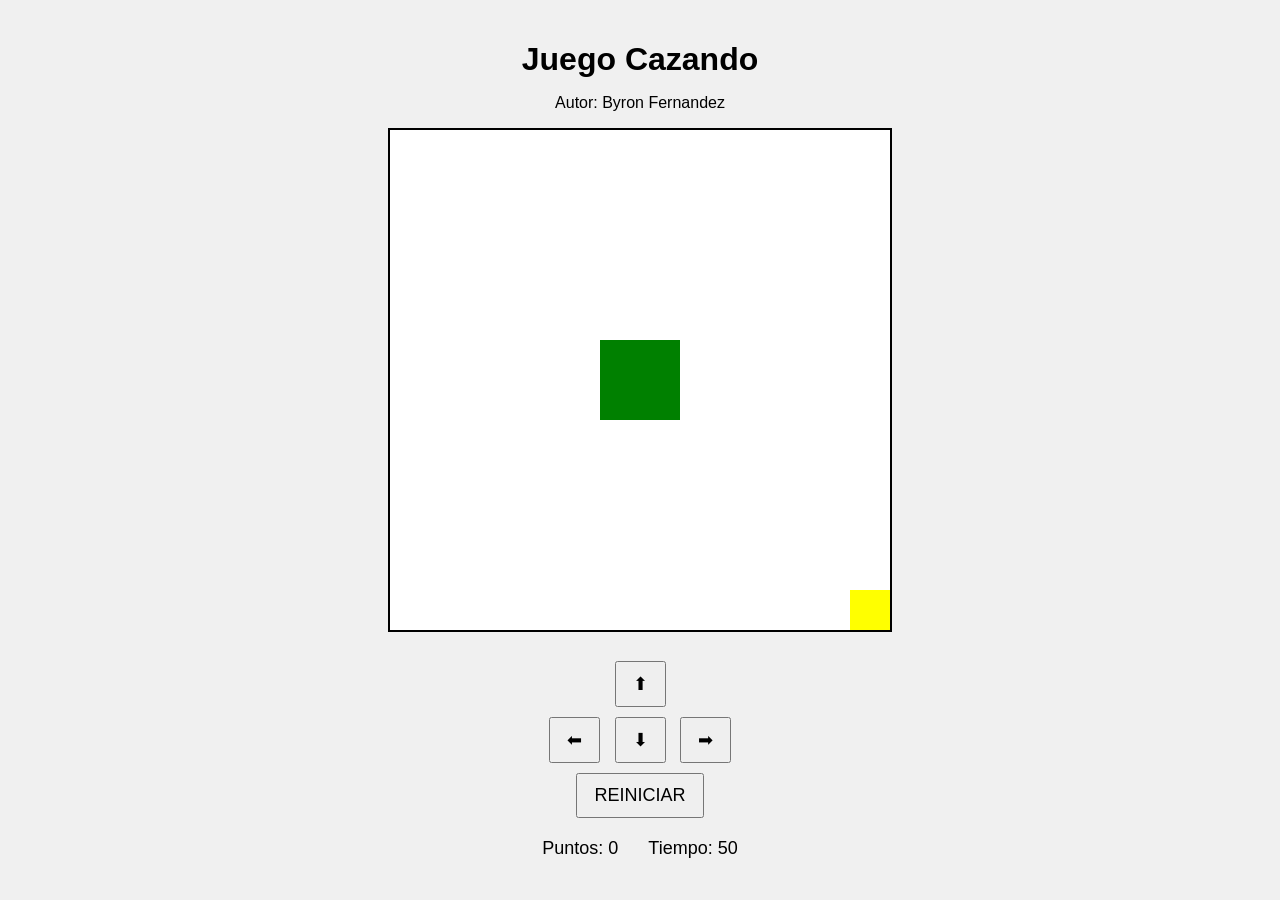
==== index.html @ 7ab86cf2 "Cambio de nombre a index" ====
<!DOCTYPE html>
<html>
<head>
  <title>Juego Cazando</title>
  <link rel="stylesheet" href="cazando.css">

</head>
<body onload="iniciarJuego()">

  <h1>Juego Cazando</h1>
  <p>Autor: Byron Fernandez</p>

  <canvas id="areaJuego" width="500" height="500"></canvas>

  <div class="controles">
    <button onclick="moverArriba()">⬆</button>
    <br>
    <button onclick="moverIzquierda()">⬅</button>
    <button onclick="moverAbajo()">⬇</button>
    <button onclick="moverDerecha()">➡</button>
    <br>
    <button onclick="reiniciarJuego()">REINICIAR</button>
  </div>

  <div class="panel">
    <span>Puntos: <span id="puntos">0</span></span>
    <span>Tiempo: <span id="tiempo">10</span></span>
  </div>

  <p id="mensaje"></p>
  <script src="utils.js"></script>
  <script src="cazando.js"></script>
</body>
</html>
---- cazando.css ----
body {
  text-align: center;
  font-family: Arial, sans-serif;
  background: #f0f0f0;
  margin: 0;
  padding: 20px;
}

h1 {
  margin-bottom: 5px;
}

.panel {
  margin: 15px 0;
  font-size: 18px;
  display: flex;
  justify-content: center;
  gap: 30px;
}

canvas {
  background: white;
  border: 2px solid black;
}

.controles {
  margin-top: 20px;
}

button {
  margin: 5px;
  padding: 10px 16px;
  font-size: 18px;
  cursor: pointer;
}

#mensaje {
  font-size: 20px;
  font-weight: bold;
  color: darkred;
  margin-top: 15px;
}
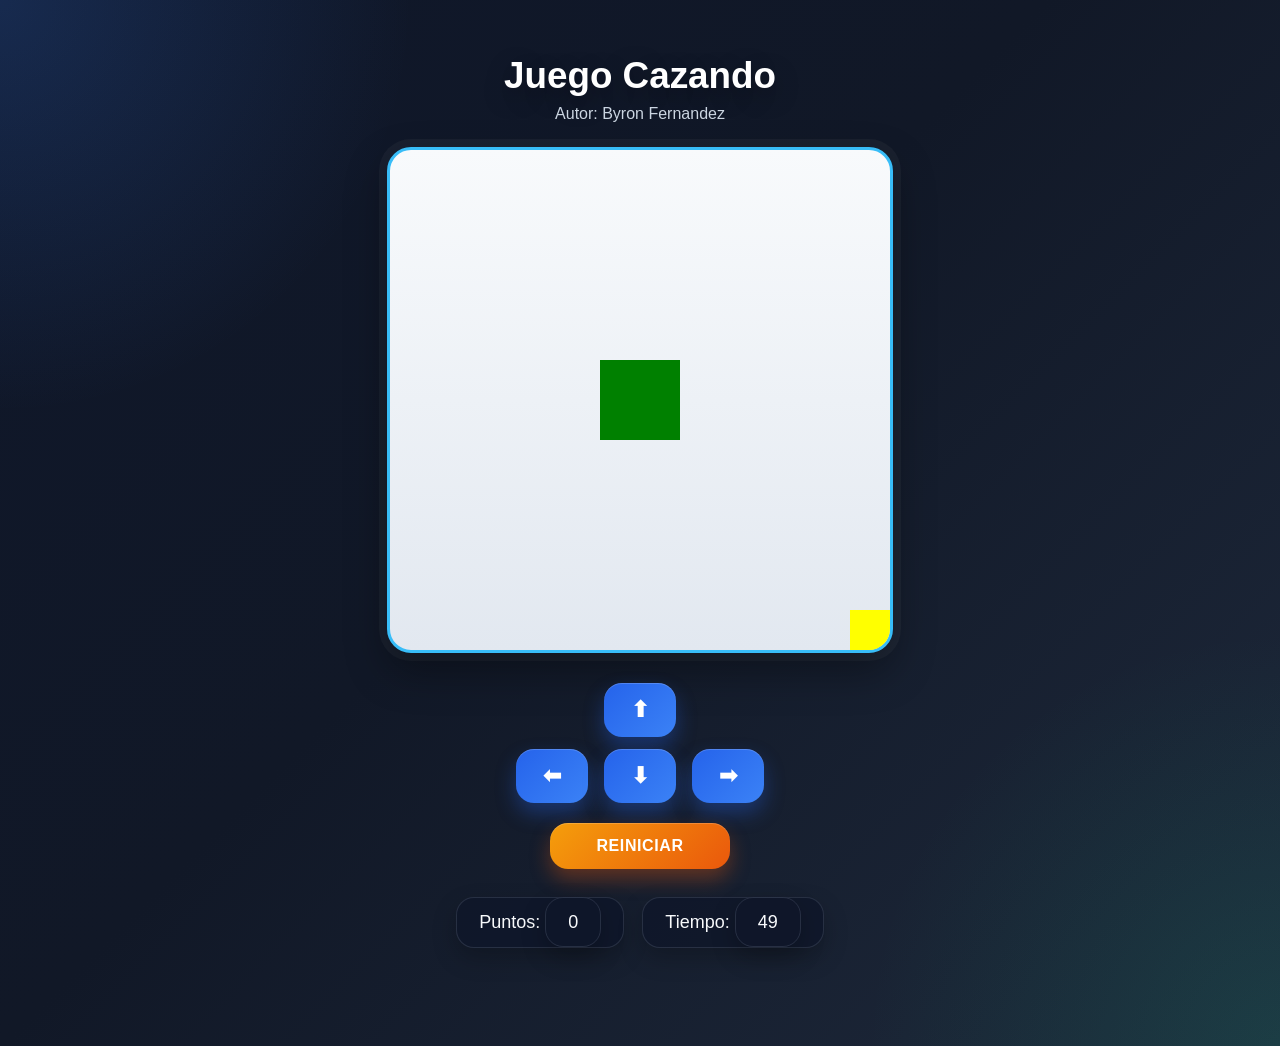
==== commit a9784a5e: "cambio visual" ====
--- a/index.html
+++ b/index.html
@@ -1,9 +1,10 @@
 <!DOCTYPE html>
-<html>
+<html lang="es">
 <head>
+  <meta charset="UTF-8">
+  <meta name="viewport" content="width=device-width, initial-scale=1.0">
   <title>Juego Cazando</title>
   <link rel="stylesheet" href="cazando.css">
-
 </head>
 <body onload="iniciarJuego()">
 
--- a/cazando.css
+++ b/cazando.css
@@ -1,42 +1,140 @@
+* {
+  box-sizing: border-box;
+}
+
 body {
   text-align: center;
-  font-family: Arial, sans-serif;
-  background: #f0f0f0;
+  font-family: "Segoe UI", Arial, sans-serif;
+  background:
+    radial-gradient(circle at top left, rgba(59, 130, 246, 0.18), transparent 25%),
+    radial-gradient(circle at bottom right, rgba(16, 185, 129, 0.14), transparent 25%),
+    linear-gradient(135deg, #0f172a 0%, #111827 45%, #1e293b 100%);
+  color: #f8fafc;
   margin: 0;
-  padding: 20px;
+  padding: 30px 20px;
+  min-height: 100vh;
 }
 
 h1 {
-  margin-bottom: 5px;
+  margin-bottom: 8px;
+  font-size: 2.3rem;
+  color: #ffffff;
+  text-shadow: 0 8px 24px rgba(0, 0, 0, 0.35);
+}
+
+p {
+  margin-top: 0;
+  color: #cbd5e1;
+  font-size: 1rem;
+}
+
+canvas {
+  background:
+    linear-gradient(180deg, #f8fafc 0%, #e2e8f0 100%);
+  border: 3px solid #38bdf8;
+  border-radius: 24px;
+  box-shadow:
+    0 18px 40px rgba(0, 0, 0, 0.35),
+    0 0 0 8px rgba(255, 255, 255, 0.04);
+  display: block;
+  margin: 24px auto 0;
+  max-width: 100%;
+  height: auto;
 }
 
 .panel {
-  margin: 15px 0;
+  margin: 22px auto 0;
   font-size: 18px;
   display: flex;
   justify-content: center;
-  gap: 30px;
+  gap: 18px;
+  flex-wrap: wrap;
+  max-width: 500px;
 }
 
-canvas {
-  background: white;
-  border: 2px solid black;
+.panel span {
+  background: rgba(15, 23, 42, 0.78);
+  border: 1px solid rgba(148, 163, 184, 0.18);
+  border-radius: 18px;
+  padding: 14px 22px;
+  min-width: 150px;
+  box-shadow: 0 10px 24px rgba(0, 0, 0, 0.22);
 }
 
 .controles {
-  margin-top: 20px;
+  margin-top: 24px;
 }
 
 button {
-  margin: 5px;
-  padding: 10px 16px;
-  font-size: 18px;
+  margin: 6px;
+  padding: 14px 18px;
+  min-width: 72px;
+  font-size: 22px;
+  font-weight: 700;
+  border: none;
+  border-radius: 18px;
   cursor: pointer;
+  color: #ffffff;
+  background: linear-gradient(135deg, #2563eb, #3b82f6);
+  box-shadow:
+    0 10px 20px rgba(37, 99, 235, 0.35),
+    inset 0 1px 0 rgba(255, 255, 255, 0.18);
+  transition: transform 0.18s ease, filter 0.18s ease, box-shadow 0.18s ease;
+}
+
+button:hover {
+  transform: translateY(-2px);
+  filter: brightness(1.05);
+}
+
+button:active {
+  transform: translateY(1px);
+}
+
+button:last-child {
+  margin-top: 14px;
+  min-width: 180px;
+  font-size: 16px;
+  letter-spacing: 0.6px;
+  background: linear-gradient(135deg, #f59e0b, #ea580c);
+  box-shadow:
+    0 10px 20px rgba(234, 88, 12, 0.35),
+    inset 0 1px 0 rgba(255, 255, 255, 0.18);
 }
 
 #mensaje {
   font-size: 20px;
   font-weight: bold;
-  color: darkred;
-  margin-top: 15px;
+  color: #fca5a5;
+  margin-top: 20px;
+  min-height: 28px;
+}
+
+@media (max-width: 600px) {
+  body {
+    padding: 24px 14px;
+  }
+
+  h1 {
+    font-size: 1.9rem;
+  }
+
+  .panel {
+    gap: 12px;
+  }
+
+  .panel span {
+    width: 100%;
+    max-width: 260px;
+  }
+
+  button {
+    min-width: 68px;
+    font-size: 20px;
+    padding: 12px 16px;
+  }
+
+  button:last-child {
+    min-width: 200px;
+  }
 }
